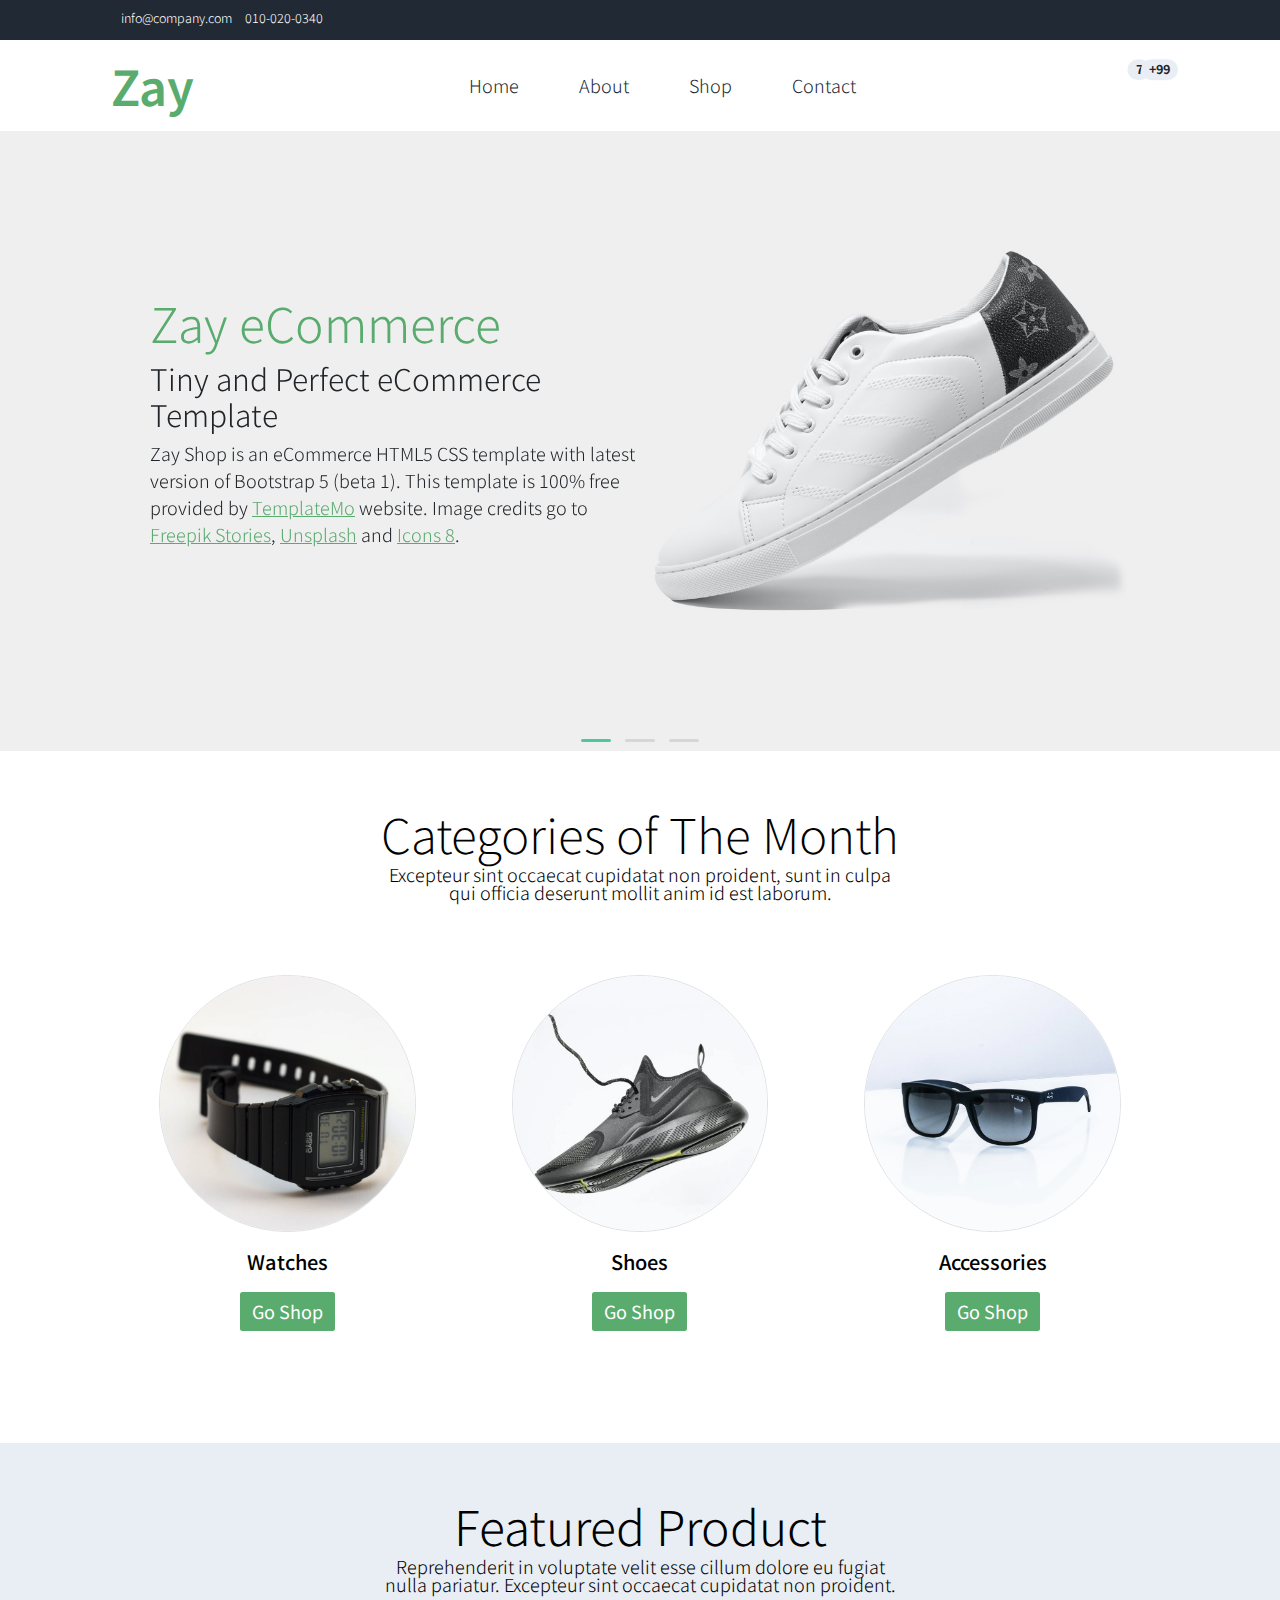
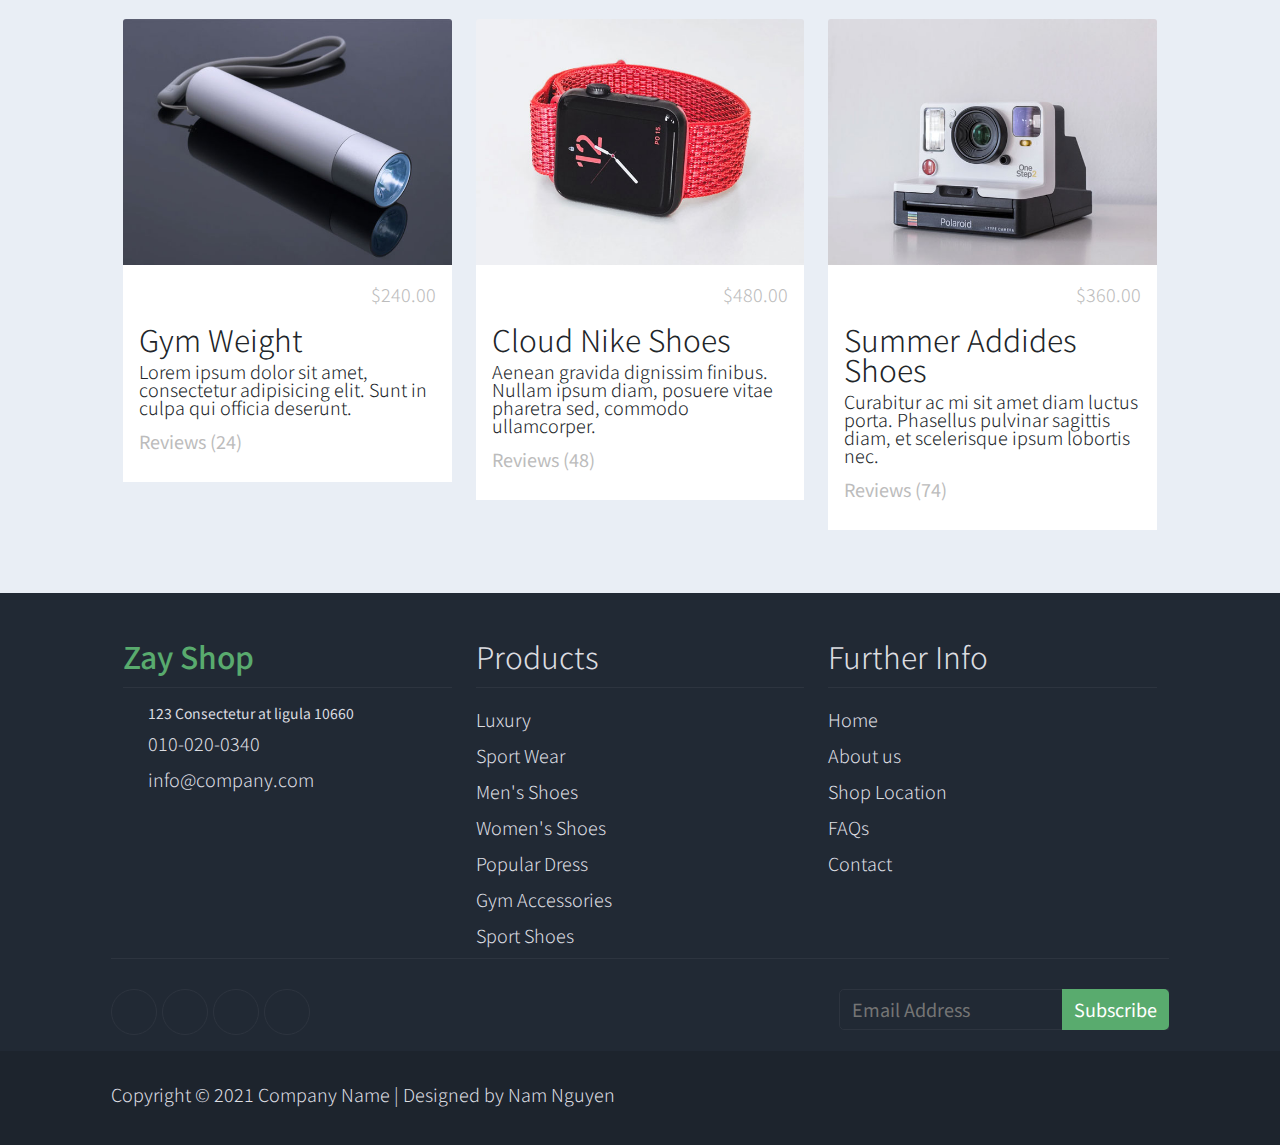
==== index.html @ 17db652f "xong lan dau" ====
<!DOCTYPE html>
<html lang="en">

<head>
    <meta charset="UTF-8">
    <meta http-equiv="X-UA-Compatible" content="IE=edge">
    <meta name="viewport" content="width=device-width, initial-scale=1.0">
    <link rel="preconnect" href="https://fonts.googleapis.com">
    <link rel="preconnect" href="https://fonts.gstatic.com" crossorigin>
    <link href="https://fonts.googleapis.com/css2?family=Noto+Sans+JP:wght@300;400;500;700;900&display=swap"
        rel="stylesheet">
    <link rel="stylesheet" href="https://kit-pro.fontawesome.com/releases/v5.12.0/css/pro.min.css">
    <title>Zay-Shop</title>
    <link rel="stylesheet" href="/assets/css/owl.carousel.min.css">
    <link rel="stylesheet" href="/assets/css/owl.theme.default.min.css">
    <link rel="stylesheet" href="/assets/css/owl.theme.green.min.css">
    <link rel="stylesheet" href="/assets/css/style.scss">
    <link rel="stylesheet" href="/assets/css/style.css">
</head>

<body>
    <div class="header">
        <div class="container text-light">
            <div class="info">
                <div class="left__info">
                    <i class="fas fa-envelope"></i>
                    <a href="#">info@company.com</a>
                    <i class="fas fa-phone"></i>
                    <a href="">010-020-0340</a>
                </div>
                <div class="right__info">
                    <i class="fab fa-facebook-f"></i>
                    <i class="fab fa-instagram"></i>
                    <i class="fab fa-twitter"></i>
                    <i class="fab fa-linkedin"></i>
                </div>
            </div>


        </div>
    </div>
    <div class="side-bar">
        <div class="container">
            <!-- <div class="container__navbar"> -->
            <div class="logo">
                <a href="index.html">Zay</a>
            </div>
            <!-- ==================================== -->
            <div class="overlay"></div>
            <label for="nav__mobile-input" class="mobile-btn">
                <i class="fas fa-bars"></i>
            </label>
            <input type="checkbox" name="" class="nav-input" id="nav__mobile-input">
            <label for="nav__mobile-input" class="overlay"></label>
            <div class="mobile-menu">
                <label for="nav__mobile-input" class="mobile-menu-close">
                    <i class="fas fa-times"></i>
                </label>
                <ul class="mobile-menu-list">
                    <a class="mobile-menu-item" href="index.html">
                        <li>Home</li>
                    </a>
                    <a class="mobile-menu-item" href="about.html">
                        <li>About</li>
                    </a>
                    <a class="mobile-menu-item" href="shop.html">
                        <li>Shop</li>
                    </a>
                    <a class="mobile-menu-item" href="contact.html">
                        <li>Contact</li>
                    </a>
                </ul>
                <div class="nav-mobile">
                    <div class="search-mobile">
                        <input type="text" class="search" placeholder="Search">
                        <a href="" class="btn"><i class="fas fa-search"></i></a>
                    </div>
                    <div class="navbar-mobile">
                        <a href="">
                            <i class="fas fa-cart-arrow-down"></i>
                            <span>7</span>
                        </a>
                        <a href="">
                            <i class="fas fa-user"></i>
                            <span>+99</span>
                        </a>
                    </div>
                </div>
            </div>
            <!-- ====================================== -->
            <div class="menu">
                <ul>
                    <a href="index.html">
                        <li>Home</li>
                    </a>
                    <a href="about.html">
                        <li>About</li>
                    </a>
                    <a href="shop.html">
                        <li>Shop</li>
                    </a>
                    <a href="contact.html">
                        <li>Contact</li>
                    </a>
                </ul>
            </div>
            <div class="navbar">
                <div class="overlay"></div>
                <label for="nav__pc-input" class="search-btn">
                    <i class="fas fa-search"></i>
                </label>
                <input type="checkbox" name="" class="nav-pc-input" id="nav__pc-input">
                <label for="nav__pc-input" class="overlay"></label>
                <div class="search-pc">
                    <label for="nav__pc-input" class="pc-search-close">
                        <i class="fas fa-times"></i>
                    </label>
                    <div>

                        <input type="text" class="search" placeholder="Search">
                        <a href="" class="btn"><i class="fas fa-search"></i></a>
                    </div>

                </div>







                <a href="">
                    <i class="fas fa-cart-arrow-down"></i>
                    <span>7</span>
                </a>
                <a href="">
                    <i class="fas fa-user"></i>
                    <span>+99</span>
                </a>
            </div>
            <!-- </div> -->
        </div>
    </div>
    <div class="slide-show">
        <div id="owl-home"  class="owl-carousel owl-theme">
            <div class="item">
                <div class="box-slide">
                    <img src="./assets/img/banner_img_01.jpg" alt="">
                    <div class="info">
                        <h1><span>Zay eCommerce</span> </h1>
                        <h3>Tiny and Perfect eCommerce Template</h3>
                        <p>Zay Shop is an eCommerce HTML5 CSS template with latest version of Bootstrap 5 (beta 1). This
                            template is 100% free provided by <a href="">TemplateMo</a> website. Image credits go to <a
                                href="">Freepik Stories</a>,
                            <a href="">Unsplash</a> and <a href="">Icons 8</a>.
                        </p>
                    </div>
                </div>
            </div>
            <div class="item">
                <div class="box-slide">
                    <img src="./assets/img/banner_img_02.jpg" alt="">
                    <div class="info">
                        <h1>Proident occaecat</h1>
                        <h3>Aliquip ex ea commodo consequat</h3>
                        <p>You are permitted to use this Zay CSS template for your commercial websites. You are
                            <span>not
                                permitted</span> to re-distribute the template ZIP file in any kind of template
                            collection
                            websites.
                        </p>
                    </div>
                </div>
            </div>
            <div class="item">
                <div class="box-slide">
                    <img src="./assets/img/banner_img_03.jpg" alt="">
                    <div class="info">
                        <h1>Zay eCommerce</h1>
                        <h3>Tiny and Perfect eCommerce Template</h3>
                        <p>Zay Shop is an eCommerce HTML5 CSS template with latest version of Bootstrap 5 (beta 1). This
                            template is 100% free provided by TemplateMo website. Image credits go to Freepik Stories,
                            Unsplash and Icons 8.</p>
                    </div>
                </div>
            </div>
        </div>
    </div>
    <div class="categories">
        <div class="container">
            <div class="categories-intro">
                <section>
                    <h1>Categories of The Month</h1>
                    <p>Excepteur sint occaecat cupidatat non proident, sunt in culpa qui officia deserunt mollit anim id
                        est laborum.</p>
                </section>
            </div>
            <div class="categories-items">
                <div class="c-item">
                    <a href="#">
                        <img src="/assets/img/category_img_01.jpg" alt="">
                    </a>
                    <h5>Watches</h5>
                    <p>
                        <a href="" class="btn btn-success">Go Shop</a>
                    </p>
                </div>
                <div class="c-item">
                    <a href="#">
                        <img src="/assets/img/category_img_02.jpg" alt="">
                    </a>
                    <h5>Shoes</h5>
                    <p>
                        <a href="" class="btn btn-success">Go Shop</a>
                    </p>
                </div>
                <div class="c-item">
                    <a href="#">
                        <img src="/assets/img/category_img_03.jpg" alt="">
                    </a>
                    <h5>Accessories </h5>
                    <p>
                        <a href="" class="btn btn-success">Go Shop</a>
                    </p>
                </div>
            </div>
        </div>
    </div>
    <div class="featured-product">
        <div class="container">
            <div class="feature-intro">
                <section>
                    <h1>Featured Product</h1>
                    <p>Reprehenderit in voluptate velit esse cillum dolore eu fugiat nulla pariatur. Excepteur sint
                        occaecat cupidatat non proident.
                    </p>
                </section>
            </div>
            <div class="feature-items">
                <div class="item">
                    <a href="product-detail.html">
                        <img src="/assets/img/feature_prod_01.jpg" alt="">
                    </a>
                    <div class="cart-body">
                        <ul class="rate-prize">
                            <li>
                                <div class="rate">
                                    <i class="yellow fas fa-star"></i>
                                    <i class="yellow fas fa-star"></i>
                                    <i class="yellow fas fa-star"></i>
                                    <i class="gray fas fa-star"></i>
                                    <i class="gray fas fa-star"></i>
                                </div>
                            </li>
                            <li>
                                <div class="prize">$240.00</div>
                            </li>
                        </ul>
                        <a href="">
                            <h1>Gym Weight</h1>
                        </a>
                        <p class="text">Lorem ipsum dolor sit amet, consectetur adipisicing elit. Sunt in culpa qui
                            officia deserunt.
                        </p>
                        <p class="text-mute">Reviews (24)</p>
                    </div>
                </div>

                <div class="item">
                    <a href="product-detail.html">
                        <img src="/assets/img/feature_prod_02.jpg" alt="">
                    </a>
                    <div class="cart-body">
                        <ul class="rate-prize">
                            <li>
                                <div class="rate">
                                    <i class="yellow fas fa-star"></i>
                                    <i class="yellow fas fa-star"></i>
                                    <i class="yellow fas fa-star"></i>
                                    <i class="gray fas fa-star"></i>
                                    <i class="gray fas fa-star"></i>
                                </div>
                            </li>
                            <li>
                                <div class="prize">$480.00</div>
                            </li>
                        </ul>
                        <a href="">
                            <h1>Cloud Nike Shoes</h1>
                        </a>
                        <p class="text">Aenean gravida dignissim finibus. Nullam ipsum diam, posuere vitae pharetra sed,
                            commodo ullamcorper.
                        </p>
                        <p class="text-mute">Reviews (48)</p>
                    </div>
                </div>

                <div class="item">
                    <a href="product-detail.html">
                        <img src="/assets/img/feature_prod_03.jpg" alt="">
                    </a>
                    <div class="cart-body">
                        <ul class="rate-prize">
                            <li>
                                <div class="rate">
                                    <i class="yellow fas fa-star"></i>
                                    <i class="yellow fas fa-star"></i>
                                    <i class="yellow fas fa-star"></i>
                                    <i class="gray fas fa-star"></i>
                                    <i class="gray fas fa-star"></i>
                                </div>
                            </li>
                            <li>
                                <div class="prize">$360.00</div>
                            </li>
                        </ul>
                        <a href="">
                            <h1>Summer Addides Shoes</h1>
                        </a>
                        <p class="text">Curabitur ac mi sit amet diam luctus porta. Phasellus pulvinar sagittis diam, et
                            scelerisque ipsum lobortis nec.
                        </p>
                        <p class="text-mute">Reviews (74)</p>
                    </div>
                </div>

            </div>
        </div>
    </div>
    <div class="footer">
        <div class="container">
            <div class="footer-info">
                <div class="info-item logo">
                    <h2>Zay Shop</h2>
                    <ul>
                        <li>
                            <i class="fas fa-map-marker-alt"></i>
                            <p>123 Consectetur at ligula 10660</p>
                        </li>
                        <li>
                            <i class="fas fa-phone"></i>
                            <a href="">010-020-0340</a>
                        </li>
                        <li>
                            <i class="fas fa-envelope"></i>
                            <a href="">info@company.com</a>
                        </li>
                    </ul>
                </div>
                <div class="info-item">
                    <h2>Products</h2>
                    <ul>
                        <a href="">
                            <li>Luxury</li>
                        </a>
                        <a href="">
                            <li>Sport Wear</li>
                        </a>
                        <a href="">
                            <li>Men's Shoes</li>
                        </a>
                        <a href="">
                            <li>Women's Shoes</li>
                        </a>
                        <a href="">
                            <li>Popular Dress</li>
                        </a>
                        <a href="">
                            <li>Gym Accessories</li>
                        </a>
                        <a href="">
                            <li>Sport Shoes</li>
                        </a>
                    </ul>
                </div>
                <div class="info-item">
                    <h2>Further Info</h2>
                    <ul>
                        <a href="">
                            <li>Home</li>
                        </a>
                        <a href="">
                            <li>About us</li>
                        </a>
                        <a href="">
                            <li>Shop Location</li>
                        </a>
                        <a href="">
                            <li>FAQs</li>
                        </a>
                        <a href="">
                            <li>Contact</li>
                        </a>
                    </ul>
                </div>
            </div>
            <div class="social-network">
                <div class="line">
                    <div class="border-top"></div>
                </div>
                <div class="row">
                    <div class="network">
                        <ul>
                            <li><a href=""><i class="fab fa-facebook-f"></i></a></li>
                            <li><a href=""><i class="fab fa-instagram"></i></a></li>
                            <li><a href=""><i class="fab fa-twitter"></i></a></li>
                            <li><a href=""><i class="fab fa-linkedin"></i></a></li>
                        </ul>
                    </div>
                    <div class="email">
                        <input type="email" class="form-control" placeholder="Email Address">
                        <div class="btn btn-success">Subscribe</div>
                    </div>
                </div>

            </div>


        </div>
        <div class="copy-right">
            <div class="container">
                <div>
                    <h2>Copyright © 2021 Company Name | Designed by <a href="">Nam Nguyen</a></h2>
                </div>
            </div>
        </div>
    </div>

    <script src="https://code.jquery.com/jquery-3.5.1.min.js"></script>
    <script src="/assets/js/owl.carousel.min.js"></script>
    <script src="/assets/js/main.js"></script>
</body>

</html>
---- assets/css/style.css ----
* {
  margin: 0;
  padding: 0;
  -webkit-box-sizing: border-box;
          box-sizing: border-box;
}

* {
  margin: 0;
  padding: 0;
  -webkit-box-sizing: border-box;
  box-sizing: border-box;
}

html {
  font-size: 62.5%;
}

a {
  text-decoration: none;
  color: inherit;
}

a:hover {
  text-decoration: none;
  color: #59ab6e;
}

h1,
h2,
h3,
h4,
h5,
h6,
p {
  font-size: 1.4rem;
  font-weight: 400;
  margin: 0;
  padding: 0;
  line-height: 100%;
}

input,
button,
textarea {
  font-family: inherit;
}

ul,
ol {
  margin: 0;
  padding: 0;
  list-style: none;
}

img {
  max-width: 100%;
  display: block;
}

body {
  font-family: "Noto Sans JP", sans-serif;
  font-weight: 400;
  font-size: 1.4rem;
  line-height: inherit;
}

.container {
  max-width: 132rem;
  padding: 0 1.2rem;
  margin: 0 9.9rem;
}

.btn {
  display: inline-block;
  margin-bottom: 1.6rem;
  line-height: 1.6;
  text-align: center;
  padding: 0.6rem 1.2rem;
  border-radius: 0.5rem;
  font-size: 1.8rem;
  cursor: pointer;
  right: 0;
  top: 0;
}

.btn-success {
  background-color: #59ab6e !important;
  border-color: #59ab6e !important;
  color: white;
}

.btn-secondary {
  color: #fff;
  background-color: #5c636a;
  border-color: #565e64;
}

.header {
  background-color: #212934;
  min-height: 40px;
  padding-top: 1rem;
  padding-bottom: 1rem;
}

.header .container {
  max-width: 1320px;
  padding: 0 1.2rem;
  margin: 0 9.9rem;
}

.header .container .info {
  display: -webkit-box;
  display: -ms-flexbox;
  display: flex;
  -webkit-box-pack: justify;
      -ms-flex-pack: justify;
          justify-content: space-between;
  line-height: 1.5rem;
  font-size: 0.9em;
  font-weight: 300;
}

.header .container .info .left__info .fas {
  margin: 0 0.5rem;
}

.header .container .info .right__info .fab {
  margin: 0 0.5rem;
}

.header .text-light {
  color: white;
}

.side-bar {
  position: -webkit-sticky;
  position: sticky;
  top: 0;
  z-index: 10;
  min-height: 9.1rem;
  background-color: white;
}

.side-bar .container {
  display: -webkit-box;
  display: -ms-flexbox;
  display: flex;
  -webkit-box-align: center;
      -ms-flex-align: center;
          align-items: center;
  -webkit-box-pack: justify;
      -ms-flex-pack: justify;
          justify-content: space-between;
}

.side-bar .container .logo {
  font-weight: 600;
  padding-top: 0.3125rem;
  padding-bottom: 0.3125rem;
  margin-right: 1rem;
}

.side-bar .container .logo a {
  color: #59ab6e;
  font-size: 4.8rem;
  white-space: nowrap;
}

.side-bar .container .menu {
  width: 100%;
  margin-top: 1rem;
  margin-bottom: 1rem;
}

.side-bar .container .menu ul {
  padding: 0 25rem;
  text-align: center;
  display: -webkit-box;
  display: -ms-flexbox;
  display: flex;
  -webkit-box-pack: justify;
      -ms-flex-pack: justify;
          justify-content: space-between;
}

.side-bar .container .menu ul li {
  color: #212934;
  list-style: none;
  display: inline-block;
  text-transform: capitalize;
  margin: 0 1rem;
  font-size: 1.8rem;
  font-weight: 300;
  position: relative;
  line-height: 7rem;
  padding-right: 0.5rem;
  padding-left: 0.5rem;
}

.side-bar .container .navbar {
  display: -webkit-box;
  display: -ms-flexbox;
  display: flex;
  -webkit-box-align: center;
      -ms-flex-align: center;
          align-items: center;
  -webkit-box-pack: justify;
      -ms-flex-pack: justify;
          justify-content: space-between;
  padding-top: 0.5rem;
  padding-bottom: 0.5rem;
}

.side-bar .container .navbar .search-pc {
  position: fixed;
  left: 10rem;
  right: 10rem;
  top: 0;
  bottom: 10px;
  height: 13rem;
  -webkit-box-align: center;
      -ms-flex-align: center;
          align-items: center;
  width: 132rem;
  background-color: #fff;
  -webkit-transform: translateY(-100%);
          transform: translateY(-100%);
  opacity: 0;
  -webkit-transition: all linear 0.2s;
  transition: all linear 0.2s;
  z-index: 100;
}

.side-bar .container .navbar .search-pc .pc-search-close {
  width: 28px;
  height: 28px;
  color: #666;
  position: absolute;
  top: 1rem;
  right: 1rem;
}

.side-bar .container .navbar .search-pc div {
  position: relative;
  width: 70rem;
  padding-top: 5rem;
  height: 2rem;
  margin: auto;
  margin-top: 4rem;
}

.side-bar .container .navbar .search-pc div .search {
  position: absolute;
  display: block;
  right: 0;
  bottom: 0;
  height: 100%;
  width: 100%;
  padding-left: 10px;
  line-height: 2;
  border: 0.1rem solid #dee2e6;
  border-radius: 0.25rem;
  outline: #59ab6e;
}

.side-bar .container .navbar .search-pc div .search:focus {
  border: 1px solid #59ab6e;
}

.side-bar .container .navbar .search-pc div .btn {
  display: inline-block;
  position: absolute;
  right: 0;
  bottom: 0;
  margin-bottom: 0;
  padding: 0;
  color: #212529;
  text-align: center;
  background-color: #e9ecef;
  line-height: 2.5;
  width: 4rem;
  border-top-right-radius: 0.25rem;
  border-bottom-right-radius: 0.25rem;
  border-top-left-radius: 0;
  border-bottom-left-radius: 0;
}

.side-bar .container .navbar .nav-pc-input {
  display: none;
}

.side-bar .container .navbar .nav-pc-input:checked ~ .overlay {
  display: block;
}

.side-bar .container .navbar .nav-pc-input:checked ~ .search-pc {
  -webkit-transform: translateY(0);
          transform: translateY(0);
  opacity: 1;
}

.side-bar .container .navbar a {
  position: relative;
}

.side-bar .container .navbar a .fas {
  margin: 0 1.2rem;
  font-size: 1.8rem;
}

.side-bar .container .navbar a span {
  position: absolute;
  top: 0;
  display: inline-block;
  padding: 0.35em 0.65em;
  font-size: 0.9em;
  font-weight: 700;
  line-height: 1;
  color: #212529;
  background-color: #e9eef5;
  text-align: center;
  white-space: nowrap;
  vertical-align: baseline;
  border-radius: 50rem;
  -webkit-transform: translate(-75%, -60%);
          transform: translate(-75%, -60%);
}

.slide-show {
  background-color: #efefef;
}

.slide-show .item .box-slide {
  position: relative;
  margin: 0 10rem;
  padding: 5rem;
  display: -webkit-box;
  display: -ms-flexbox;
  display: flex;
  -webkit-box-orient: horizontal;
  -webkit-box-direction: reverse;
      -ms-flex-direction: row-reverse;
          flex-direction: row-reverse;
  -ms-flex-preferred-size: 1;
      flex-basis: 1;
}

.slide-show .item .box-slide img {
  width: 50%;
}

.slide-show .item .box-slide .info {
  width: 50%;
  margin-bottom: 0;
  text-align: left;
  -ms-flex-item-align: center;
      -ms-grid-row-align: center;
      align-self: center;
  color: #212529;
}

.slide-show .item .box-slide .info h1 {
  font-size: 4.8rem;
  font-weight: 300;
  line-height: 1.2;
  margin-bottom: 0.8rem;
}

.slide-show .item .box-slide .info h1 span {
  color: #59ab6e;
}

.slide-show .item .box-slide .info h3 {
  font-size: 3rem;
  font-weight: 300;
  line-height: 1.2;
  margin-bottom: 0.8rem;
}

.slide-show .item .box-slide .info p {
  font-size: 1.8rem;
  margin-bottom: 1rem;
  line-height: 1.5;
  font-weight: 300;
}

.slide-show .item .box-slide .info p a {
  text-decoration: underline;
  color: #59ab6e;
}

.slide-show .item .box-slide .info p span {
  font-weight: 500;
}

.categories .container {
  padding: 4.8rem 1.2rem;
}

.categories .container .categories-intro {
  text-align: center;
  padding: 1rem 0;
}

.categories .container .categories-intro section {
  margin: auto;
  width: 50%;
}

.categories .container .categories-intro section h1 {
  font-size: 4.8rem;
  margin-bottom: 0.8rem;
  font-weight: 200;
}

.categories .container .categories-intro section p {
  font-size: 1.8rem;
  font-weight: 300;
}

.categories .container .categories-items {
  display: -webkit-box;
  display: -ms-flexbox;
  display: flex;
}

.categories .container .categories-items .c-item {
  width: 33.3333%;
  padding: 4.8rem;
  margin-top: 1.6rem;
}

.categories .container .categories-items .c-item a {
  border-radius: 50%;
}

.categories .container .categories-items .c-item a img {
  border-radius: 50%;
  border: 1px solid #dee2e6;
}

.categories .container .categories-items .c-item h5 {
  text-align: center;
  font-size: 2rem;
  margin: 2rem 0;
  font-weight: 500;
}

.categories .container .categories-items .c-item p {
  text-align: center;
}

.categories .container .categories-items .c-item p .btn {
  display: inline-block;
  margin-bottom: 1.6rem;
  line-height: 1.5;
  text-align: center;
  padding: 0.6rem 1.2rem;
  border-radius: 0.25rem;
  font-size: 1.8rem;
}

.categories .container .categories-items .c-item p .btn-success {
  background-color: #59ab6e !important;
  border-color: #59ab6e !important;
  color: white;
}

.featured-product {
  background: #e9eef5;
}

.featured-product .container {
  padding-top: 4.8rem;
  padding-bottom: 4.8rem;
}

.featured-product .container .feature-intro {
  text-align: center;
  padding-top: 1rem;
  padding-bottom: 1rem;
}

.featured-product .container .feature-intro section {
  width: 50%;
  margin: auto;
}

.featured-product .container .feature-intro section h1 {
  font-size: 4.8rem;
  font-weight: 300;
  margin-bottom: 0.8rem;
}

.featured-product .container .feature-intro section p {
  font-size: 1.8rem;
  font-weight: 300;
  margin-bottom: 1.6rem;
}

.featured-product .container .feature-items {
  display: -webkit-box;
  display: -ms-flexbox;
  display: flex;
}

.featured-product .container .feature-items .item {
  position: relative;
  width: 33.333%;
  margin-bottom: 1.5rem;
  margin-left: 1.2rem;
  margin-right: 1.2rem;
}

.featured-product .container .feature-items .item:hover {
  -webkit-box-shadow: 0px 0px 10px 2px #e1e1e1;
          box-shadow: 0px 0px 10px 2px #e1e1e1;
}

.featured-product .container .feature-items .item img {
  width: 100%;
  border-top-left-radius: 0.3rem;
  border-top-right-radius: 0.3rem;
}

.featured-product .container .feature-items .item .cart-body {
  padding: 1.6rem 1.6rem;
  background: white;
  line-height: 1.5;
}

.featured-product .container .feature-items .item .cart-body ul {
  display: -webkit-box;
  display: -ms-flexbox;
  display: flex;
  -webkit-box-pack: justify;
      -ms-flex-pack: justify;
          justify-content: space-between;
  list-style: none;
  margin-bottom: 1.6rem;
  font-size: 1.8rem;
}

.featured-product .container .feature-items .item .cart-body ul .rate {
  font-weight: 800;
}

.featured-product .container .feature-items .item .cart-body ul .rate .yellow {
  color: #ede861;
}

.featured-product .container .feature-items .item .cart-body ul .rate .gray {
  color: #bcbcbc;
}

.featured-product .container .feature-items .item .cart-body ul .prize {
  color: #bcbcbc;
  font-weight: 300;
}

.featured-product .container .feature-items .item .cart-body h1 {
  color: #212529;
  font-size: 3rem;
  margin-bottom: 0.8rem;
  font-weight: 300;
}

.featured-product .container .feature-items .item .cart-body .text {
  color: #212529;
  font-size: 1.8rem;
  font-weight: 300;
  margin-bottom: 1.6rem;
}

.featured-product .container .feature-items .item .cart-body .text-mute {
  color: #bcbcbc;
  font-size: 1.8rem;
  margin-bottom: 1.6rem;
}

.footer {
  background-color: #212934 !important;
  color: #dcdde1;
}

.footer .container .footer-info {
  display: -webkit-box;
  display: -ms-flexbox;
  display: flex;
}

.footer .container .footer-info .info-item {
  width: 33.3333%;
  font-size: 1.8rem;
  padding: 4.8rem 1.2rem 0;
}

.footer .container .footer-info .info-item h2 {
  color: #dcdde1;
  font-size: 3rem;
  font-weight: 300;
  padding-bottom: 1.6rem;
  margin-bottom: 0.8rem;
  border-bottom: 0.1rem solid #2d343f;
}

.footer .container .footer-info .info-item ul li {
  display: -webkit-box;
  display: -ms-flexbox;
  display: flex;
  padding-top: 1rem;
  font-size: 1.8rem;
  font-weight: 300;
}

.footer .container .footer-info .info-item ul li .fas {
  height: 1.25rem;
  width: 2.5rem;
  -ms-flex-item-align: center;
      -ms-grid-row-align: center;
      align-self: center;
  text-align: center;
  line-height: 1;
  display: inline-block;
}

.footer .container .footer-info .logo h2 {
  color: #59ab6e;
  font-size: 3rem;
  font-weight: 500;
  padding-bottom: 1.6rem;
  margin-bottom: 0.8rem;
}

.footer .container .social-network {
  display: block;
}

.footer .container .social-network .line {
  -webkit-box-flex: 0;
      -ms-flex: 0 0 auto;
          flex: 0 0 auto;
  margin-bottom: 3rem;
  width: 100%;
}

.footer .container .social-network .line .border-top {
  margin-top: 1rem;
  margin-bottom: 1rem;
  width: 100%;
  border-top: 1px solid #dee2e6;
  border-color: #2d343f !important;
}

.footer .container .social-network .row {
  display: -webkit-box;
  display: -ms-flexbox;
  display: flex;
}

.footer .container .social-network .row .network {
  width: auto;
  max-width: 100%;
  margin-right: auto;
}

.footer .container .social-network .row .network ul {
  margin: 0 0 1.6rem;
  display: -webkit-box;
  display: -ms-flexbox;
  display: flex;
  font-size: 1.8rem;
}

.footer .container .social-network .row .network ul li {
  display: inline-block;
  font-size: 2.3rem;
  margin-right: 0.5rem;
  border-radius: 50%;
  text-align: center;
  border: 1px solid #dee2e6 !important;
  width: 4.6rem;
  height: 4.6rem;
  line-height: 4.6rem;
  border-color: #2d343f !important;
}

.footer .container .social-network .row .network ul li a {
  color: #cfd6e1;
}

.footer .container .social-network .row .email {
  width: auto;
  position: relative;
}

.footer .container .social-network .row .email .form-control {
  width: 33rem;
  font-size: 1.8rem;
  display: block;
  padding: 0.6rem 1.2rem;
  line-height: 1.5;
  background-clip: padding-box;
  border-color: #2d343f !important;
  background-color: #212934 !important;
  border: 1px solid #e8e8e8;
  border-radius: 0.5rem;
  border-top-right-radius: 0;
  border-bottom-right-radius: 0;
}

.footer .container .social-network .row .email .btn {
  position: absolute;
  display: inline-block;
  margin-bottom: 1.6rem;
  line-height: 1.6;
  text-align: center;
  padding: 0.6rem 1.2rem;
  border-radius: 0.5rem;
  font-size: 1.8rem;
  border-top-left-radius: 0;
  border-bottom-left-radius: 0;
  right: 0;
  top: 0;
}

.footer .container .social-network .row .email .btn-success {
  background-color: #59ab6e !important;
  border-color: #59ab6e !important;
  color: white;
}

.footer .copy-right {
  background-color: #1d242d !important;
  padding: 1.6rem 0;
}

.footer .copy-right .container {
  padding-top: 1rem;
  padding-bottom: 1rem;
}

.footer .copy-right .container div {
  padding-top: 0.8rem;
}

.footer .copy-right .container div h2 {
  margin-bottom: 1.6rem;
  font-size: 1.8rem;
  font-weight: 300;
  text-align: left;
}

.about {
  background-color: #59ab6e !important;
  padding: 4.8rem 0;
}

.about .container .about-item {
  padding-top: 3rem;
  padding-bottom: 3rem;
  display: -webkit-box;
  display: -ms-flexbox;
  display: flex;
}

.about .container .about-item .about-info {
  width: 66.666667%;
  -ms-flex-item-align: center;
      -ms-grid-row-align: center;
      align-self: center;
  padding: 0 1.2rem;
  color: white;
}

.about .container .about-item .about-info h1 {
  font-size: 4rem;
  margin-bottom: 0.8rem;
  font-weight: 600;
  line-height: 1.2;
}

.about .container .about-item .about-info p {
  font-size: 1.8rem;
  font-weight: 300;
  margin-bottom: 1rem;
  line-height: 1.5;
}

.about .container .about-item .about-img {
  width: 33.333333%;
}

.about .container .about-item .about-img img {
  max-width: 100%;
}

.services .container {
  padding: 4.8rem 1.2rem;
}

.services .container .services-intro {
  text-align: center;
  padding-bottom: 1.6rem;
  padding-top: 4.8rem;
}

.services .container .services-intro div {
  margin: 0 33rem;
  padding: 0 1.2rem;
  color: #212529;
}

.services .container .services-intro div h1 {
  font-size: 4.8rem;
  margin-bottom: 0.8rem;
  font-weight: 300;
}

.services .container .services-intro div p {
  font-size: 1.8rem;
  margin-bottom: 1.6rem;
  line-height: 1.5;
}

.services .container .services-items {
  display: -webkit-box;
  display: -ms-flexbox;
  display: flex;
  -ms-flex-wrap: wrap;
      flex-wrap: wrap;
  -webkit-box-pack: justify;
      -ms-flex-pack: justify;
          justify-content: space-between;
  -ms-flex-preferred-size: 1;
      flex-basis: 1;
}

.services .container .services-items .item {
  width: 25%;
  padding: 0 1.2rem 4.8rem;
}

.services .container .services-items .item section {
  padding-top: 4.8rem;
  padding-bottom: 4.8rem;
  height: 100%;
  -webkit-transition: all 0.3s;
  transition: all 0.3s;
  -webkit-box-shadow: 0 0.5rem 1rem rgba(0, 0, 0, 0.15) !important;
          box-shadow: 0 0.5rem 1rem rgba(0, 0, 0, 0.15) !important;
}

.services .container .services-items .item section .icon {
  color: #59ab6e;
  font-size: 6.5rem !important;
  text-align: center;
  margin-bottom: 0.5rem;
  line-height: 1.2;
}

.services .container .services-items .item section h2 {
  text-align: center;
  margin-top: 1.5rem;
  font-size: 2rem;
  margin-bottom: 0.5rem;
  font-weight: 500;
  line-height: 1.2;
}

.services .container .services-items .item section:hover {
  background-color: #59ab6e;
  color: white;
}

.services .container .services-items .item section:hover .icon {
  color: white;
}

.our-brand {
  background-color: #e9eef5;
  padding: 4.8rem 0;
}

.our-brand .container {
  margin-top: 1.5rem;
  margin-bottom: 1.5rem;
}

.our-brand .container .brand-intro {
  text-align: center;
  padding-bottom: 1.6rem;
  padding-top: 4.8rem;
}

.our-brand .container .brand-intro div {
  margin: 0 33rem;
  padding: 0 1.2rem;
  color: #212529;
}

.our-brand .container .brand-intro div h1 {
  font-size: 4.8rem;
  margin-bottom: 0.8rem;
  font-weight: 300;
}

.our-brand .container .brand-intro div p {
  font-size: 1.8rem;
  margin-bottom: 1.6rem;
  line-height: 1.5;
}

.our-brand .container .brand-slide {
  margin: auto;
  width: 75%;
}

.our-brand .container .brand-slide .owl-carousel .item {
  padding: 4.8rem;
}

.our-brand .container .brand-slide .owl-carousel .item a img {
  -webkit-filter: grayscale(100%);
          filter: grayscale(100%);
  opacity: 0.5;
  -webkit-transition: 0.5s;
  transition: 0.5s;
}

.our-brand .container .brand-slide .owl-carousel .item a img:hover {
  -webkit-filter: grayscale(0%);
          filter: grayscale(0%);
  opacity: 1;
}

.shop {
  -webkit-box-shadow: inset 0px 11px 38px -10px #ccc;
          box-shadow: inset 0px 11px 38px -10px #ccc;
}

.shop .container {
  padding: 4.8rem 1.2rem;
}

.shop .container .main {
  display: -webkit-box;
  display: -ms-flexbox;
  display: flex;
}

.shop .container .main .navigation {
  width: 25%;
  padding: 0 1.2rem;
  max-width: 100%;
}

.shop .container .main .navigation h1 {
  font-size: 3rem;
  padding-bottom: 2.4rem;
  margin-bottom: 0.8rem;
  font-weight: 300;
}

.shop .container .main .navigation .accordion {
  font-size: 2.2rem;
  margin-bottom: 0.8rem;
}

.shop .container .main .navigation .accordion .idk {
  font-weight: normal;
  padding-bottom: 1.6rem;
}

.shop .container .main .navigation .accordion .idk .dropDown {
  display: -webkit-box;
  display: -ms-flexbox;
  display: flex;
  -webkit-box-pack: justify;
      -ms-flex-pack: justify;
          justify-content: space-between;
  position: relative;
}

.shop .container .main .navigation .accordion .idk .dropDown .fas {
  line-height: 1.5;
  -webkit-transition: all 0.4s;
  transition: all 0.4s;
}

.shop .container .main .navigation .accordion .idk .dropDown-menu {
  font-size: 1.8rem;
  display: none;
}

.shop .container .main .navigation .accordion .idk.open i.fas {
  -webkit-transform: rotate(180deg);
  transform: rotate(180deg);
}

.shop .container .main .main-product {
  width: 75%;
}

.shop .container .main .main-product .top-menu {
  display: -webkit-box;
  display: -ms-flexbox;
  display: flex;
}

.shop .container .main .main-product .top-menu .left {
  width: 50%;
  padding: 0 1.2rem;
}

.shop .container .main .main-product .top-menu .left ul {
  display: -webkit-box;
  display: -ms-flexbox;
  display: flex;
  font-weight: 300;
  padding: 0.4rem 0 1.6rem;
  margin-bottom: 1.6rem;
}

.shop .container .main .main-product .top-menu .left ul li {
  margin-right: 1rem;
  font-size: 2.2rem;
}

.shop .container .main .main-product .top-menu .right {
  width: 50%;
  padding: 0 1.2rem 2.4rem;
}

.shop .container .main .main-product .top-menu .right select {
  padding: 0.6rem 1.2rem;
  width: 100%;
  display: block;
  font-size: 1.6rem;
  border: 1px solid #e8e8e8;
  font-weight: 400;
  color: #212529;
  line-height: 1.5;
  background-color: #fff;
  background-clip: padding-box;
  border-radius: 0.25rem;
  -webkit-appearance: none;
  -moz-appearance: none;
       appearance: none;
  -webkit-transition: all 0.25s;
  transition: all 0.25s;
}

.shop .container .main .main-product .top-menu .right select:focus {
  color: #212529;
  background-color: #fff;
  border-color: #59ab6e;
  outline: 0;
  -webkit-box-shadow: 0 0 0 0.25rem rgba(22, 131, 76, 0.25);
          box-shadow: 0 0 0 0.25rem rgba(22, 131, 76, 0.25);
}

.shop .container .main .main-product .list-products {
  display: -webkit-box;
  display: -ms-flexbox;
  display: flex;
  -ms-flex-wrap: wrap;
      flex-wrap: wrap;
}

.shop .container .main .main-product .list-products .product-item {
  -webkit-box-flex: 0;
      -ms-flex: 0 0 33.333333%;
          flex: 0 0 33.333333%;
  padding: 0 1.2rem;
  margin-bottom: 2.5rem;
  position: relative;
  display: -webkit-box;
  display: -ms-flexbox;
  display: flex;
  -webkit-box-orient: vertical;
  -webkit-box-direction: normal;
      -ms-flex-direction: column;
          flex-direction: column;
}

.shop .container .main .main-product .list-products .product-item .items {
  border: 1px solid rgba(0, 0, 0, 0.125);
  position: relative;
  display: -webkit-box;
  display: -ms-flexbox;
  display: flex;
  -webkit-box-orient: vertical;
  -webkit-box-direction: normal;
      -ms-flex-direction: column;
          flex-direction: column;
  -webkit-transition: all 0.3s;
  transition: all 0.3s;
  -webkit-box-shadow: 0px 5px 10px 0px rgba(0, 0, 0, 0.1);
          box-shadow: 0px 5px 10px 0px rgba(0, 0, 0, 0.1);
}

.shop .container .main .main-product .list-products .product-item .items .card-img {
  position: relative;
}

.shop .container .main .main-product .list-products .product-item .items .card-img img {
  width: 100%;
  opacity: 1;
  -webkit-transition: all 0.3s;
  transition: all 0.3s;
}

.shop .container .main .main-product .list-products .product-item .items .card-img .card-img-overlay {
  position: absolute;
  display: -webkit-box;
  display: -ms-flexbox;
  display: flex;
  top: 0;
  bottom: 0;
  left: 0;
  right: 0;
  -webkit-box-align: center;
      -ms-flex-align: center;
          align-items: center;
  -webkit-box-pack: center;
      -ms-flex-pack: center;
          justify-content: center;
  padding: 1rem;
  -webkit-transition: all 0.3s;
  transition: all 0.3s;
  background: #00000033;
  opacity: 0;
  visibility: hidden;
}

.shop .container .main .main-product .list-products .product-item .items .card-img .card-img-overlay ul {
  font-size: 1.8rem;
  margin-bottom: 1rem;
}

.shop .container .main .main-product .list-products .product-item .items .card-img .card-img-overlay ul li {
  margin-top: 0.8rem;
}

.shop .container .main .main-product .list-products .product-item .items .card-img .card-img-overlay ul li a {
  display: inline-block;
  background-color: #59ab6e;
  padding: 0.6rem 1.2rem;
  color: white;
  text-align: center;
  cursor: pointer;
  border-radius: 0.25rem;
  border: 1px solid transparent;
}

.shop .container .main .main-product .list-products .product-item .items .card-img:hover .card-img {
  opacity: 0.5;
}

.shop .container .main .main-product .list-products .product-item .items .card-img:hover .card-img-overlay {
  opacity: 1;
  visibility: visible;
}

.shop .container .main .main-product .list-products .product-item .items .cart-body {
  padding: 1.6rem;
}

.shop .container .main .main-product .list-products .product-item .items .cart-body a h3 {
  margin-bottom: 0.8rem;
  font-size: 1.8rem;
  font-weight: 300;
}

.shop .container .main .main-product .list-products .product-item .items .cart-body h3 {
  font-size: 1.8rem;
  font-weight: 300;
  line-height: 1.5;
}

.shop .container .main .main-product .list-products .product-item .items .cart-body ul {
  margin-bottom: 0.4rem;
  display: -webkit-box;
  display: -ms-flexbox;
  display: flex;
  -webkit-box-pack: center;
      -ms-flex-pack: center;
          justify-content: center;
}

.shop .container .main .main-product .list-products .product-item .items .cart-body ul li {
  display: list-item;
  font-size: 1.8rem;
  font-weight: 300;
}

.shop .container .main .main-product .list-products .product-item .items .cart-body ul li .yellow {
  color: #ede861;
}

.shop .container .main .main-product .list-products .product-item .items .cart-body ul li .gray {
  color: #bcbcbc;
}

.shop .container .main .main-product .list-products .product-item .items .cart-body p {
  text-align: center;
  font-size: 1.8rem;
  font-weight: 300;
  line-height: 1.5;
}

.shop .container .main .pagination-bottom {
  margin-top: 1rem;
  margin-bottom: 1rem;
}

.shop .container .main .pagination-bottom .pagination {
  display: -webkit-box;
  display: -ms-flexbox;
  display: flex;
  -webkit-box-pack: end;
      -ms-flex-pack: end;
          justify-content: flex-end;
  padding: 0 1.2rem;
}

.shop .container .main .pagination-bottom .pagination .page-item .page-link {
  padding: 1.2rem 2.4rem;
  border: 1px solid #dee2e6;
  position: relative;
  font-size: 1.8rem;
  background-color: white;
  color: #212529;
  font-weight: 300;
}

.shop .container .main .pagination-bottom .pagination .page-item .page-link:hover {
  background-color: #59ab6e;
  color: white;
}

.shop .container .main .pagination-bottom .pagination .page-item .active {
  background-color: #59ab6e;
  color: white;
}

.product-detail {
  -webkit-box-shadow: inset 0px 11px 38px -10px #cccccc;
          box-shadow: inset 0px 11px 38px -10px #cccccc;
  background-color: #e9eef5;
  padding-bottom: 48px;
}

.product-detail .container .main-product-detail {
  display: -webkit-box;
  display: -ms-flexbox;
  display: flex;
}

.product-detail .container .main-product-detail .product-img {
  width: 41.6666667%;
  margin: 4.8rem 0 0;
  padding-right: 1.2rem;
}

.product-detail .container .main-product-detail .product-img .card {
  border: 1px solid #00000020;
  margin-bottom: 1.6rem;
}

.product-detail .container .main-product-detail .product-card {
  width: 58.3333333%;
  margin: 4.8rem 0 0;
  padding-left: 1.2rem;
}

.product-detail .container .main-product-detail .product-card .card-body {
  background-color: white;
  padding: 1.6rem;
  border: 1px solid #00000020;
  border-radius: 0.25rem;
}

.product-detail .container .main-product-detail .product-card .card-body h1 {
  font-size: 3rem;
  line-height: 1.5;
  margin-bottom: 0.8rem;
  font-weight: 300;
}

.product-detail .container .main-product-detail .product-card .card-body p {
  margin-bottom: 0.8rem;
  padding: 0.8rem 0;
  font-size: 2.2rem;
  line-height: 1.2;
}

.product-detail .container .main-product-detail .product-card .card-body .rate {
  margin-bottom: 1.6rem;
  font-size: 1.8rem;
}

.product-detail .container .main-product-detail .product-card .card-body .rate .yellow {
  color: #ede861;
}

.product-detail .container .main-product-detail .product-card .card-body .rate .gray {
  color: #6c757d;
}

.product-detail .container .main-product-detail .product-card .card-body .list-inline {
  margin: 0 0 1.6rem;
  padding: 0;
}

.product-detail .container .main-product-detail .product-card .card-body .list-inline .list-inline-item {
  display: inline-block;
}

.product-detail .container .main-product-detail .product-card .card-body .list-inline .list-inline-item h6 {
  font-weight: 500;
}

.product-detail .container .main-product-detail .product-card .card-body .list-inline .list-inline-item .text-mute {
  color: #bcbcbc;
  font-size: 1.8rem;
  font-weight: 300;
  margin-bottom: 1.8rem;
}

.product-detail .container .main-product-detail .product-card .card-body .list-inline .list-inline-item .text-mute strong {
  font-weight: bolder;
}

.product-detail .container .main-product-detail .product-card .card-body .list-inline .list-inline-item:first-child {
  margin-right: 0.8rem;
}

.product-detail .container .main-product-detail .product-card .card-body h6 {
  font-size: 1.6rem;
  margin: 0 0 0.8rem;
  font-weight: 500;
}

.product-detail .container .main-product-detail .product-card .card-body p {
  font-size: 1.8rem;
  font-weight: 300;
  margin: 0 0 1.8rem;
  padding: 0;
}

.product-detail .container .main-product-detail .product-card .card-body .list-unstyled {
  margin-bottom: 1.6rem;
  padding-bottom: 1.6rem;
}

.product-detail .container .main-product-detail .product-card .card-body .list-unstyled li {
  font-weight: 300;
  font-size: 1.8rem;
  line-height: 1.5;
}

.product-detail .container .main-product-detail .product-card form .size-quantity {
  display: -webkit-box;
  display: -ms-flexbox;
  display: flex;
}

.product-detail .container .main-product-detail .product-card form .size-quantity .size {
  width: auto;
  padding-right: 1.2rem;
  padding-bottom: 1.6rem;
  margin-bottom: 1.6rem;
}

.product-detail .container .main-product-detail .product-card form .size-quantity .size .list-size .list-size-item {
  font-size: 1.8rem;
  display: inline-block;
  font-weight: 300;
  text-align: center;
}

.product-detail .container .main-product-detail .product-card form .size-quantity .size .list-size .list-size-item .btn {
  line-height: 1.5;
  cursor: pointer;
  font-size: 1.6rem;
  margin-bottom: 0;
}

.product-detail .container .main-product-detail .product-card form .size-quantity .size .list-size .list-size-item:not(:last-child) {
  margin-right: 0.8rem;
}

.product-detail .container .main-product-detail .product-card form .size-quantity .quantity {
  padding: 0 1.2rem;
  padding-bottom: 1.6rem;
  margin-bottom: 1.6rem;
}

.product-detail .container .main-product-detail .product-card form .size-quantity .quantity .list-quantity .list-quantity-item {
  font-size: 1.8rem;
  display: inline-block;
  font-weight: 300;
  text-align: center;
}

.product-detail .container .main-product-detail .product-card form .size-quantity .quantity .list-quantity span {
  display: inline-block;
  cursor: pointer;
  font-size: 1.6rem;
}

.product-detail .container .main-product-detail .product-card form .size-quantity .quantity .list-quantity span:first-of-type {
  margin-right: 1rem;
}

.product-detail .container .main-product-detail .product-card form .size-quantity .quantity .list-quantity span:last-of-type {
  margin-left: 1rem;
}

.product-detail .container .main-product-detail .product-card form .size-quantity .quantity .list-quantity .btn {
  line-height: 1.5;
  margin-bottom: 0;
}

.product-detail .container .main-product-detail .product-card form .size-quantity .quantity .list-quantity:not(:last-child) {
  margin-right: 0.8rem;
}

.product-detail .container .main-product-detail .product-card form .size-quantity .quantity .list-quantity input {
  display: inline-block;
  width: 2rem;
  text-align: center;
  background-color: #6c757d;
  line-height: 1;
  font-size: 1em;
  -webkit-appearance: none;
     -moz-appearance: none;
          appearance: none;
  color: white;
  font-weight: 700;
  border-radius: .25rem;
  border: 0;
  outline: 0;
}

.product-detail .container .main-product-detail .product-card .buy-addtc {
  display: -webkit-box;
  display: -ms-flexbox;
  display: flex;
}

.product-detail .container .main-product-detail .product-card .buy-addtc .buy {
  -webkit-box-flex: 1;
      -ms-flex: 1 0 0%;
          flex: 1 0 0%;
  margin-right: 1rem;
}

.product-detail .container .main-product-detail .product-card .buy-addtc .buy button {
  width: 100%;
  border: 0;
  font-size: 2rem;
  padding: .8rem 1.6rem;
  border-radius: .3rem;
}

.product-detail .container .main-product-detail .product-card .buy-addtc .add {
  margin-left: 1rem;
  -webkit-box-flex: 1;
      -ms-flex: 1 0 0%;
          flex: 1 0 0%;
}

.product-detail .container .main-product-detail .product-card .buy-addtc .add button {
  width: 100%;
  border: 0;
  font-size: 2rem;
  padding: .8rem 1.6rem;
  border-radius: .3rem;
}

.related-product {
  padding: 4.8rem 0;
}

.related-product .container .title {
  padding: .8rem 0 1.6rem;
}

.related-product .container .title h4 {
  font-size: 2.4rem;
  font-weight: 500;
}

.related-product .container .slide-related .item {
  border: 1px solid rgba(0, 0, 0, 0.125);
  position: relative;
  display: -webkit-box;
  display: -ms-flexbox;
  display: flex;
  -webkit-box-orient: vertical;
  -webkit-box-direction: normal;
      -ms-flex-direction: column;
          flex-direction: column;
  -webkit-transition: all 0.3s;
  transition: all 0.3s;
  -webkit-box-shadow: 0px 5px 10px 0px rgba(0, 0, 0, 0.1);
          box-shadow: 0px 5px 10px 0px rgba(0, 0, 0, 0.1);
}

.related-product .container .slide-related .item .card-img {
  position: relative;
}

.related-product .container .slide-related .item .card-img img {
  width: 100%;
  opacity: 1;
  -webkit-transition: all 0.3s;
  transition: all 0.3s;
}

.related-product .container .slide-related .item .card-img .card-img-overlay {
  position: absolute;
  display: -webkit-box;
  display: -ms-flexbox;
  display: flex;
  top: 0;
  bottom: 0;
  left: 0;
  right: 0;
  -webkit-box-align: center;
      -ms-flex-align: center;
          align-items: center;
  -webkit-box-pack: center;
      -ms-flex-pack: center;
          justify-content: center;
  padding: 1rem;
  -webkit-transition: all 0.3s;
  transition: all 0.3s;
  background: #00000033;
  opacity: 0;
  visibility: hidden;
}

.related-product .container .slide-related .item .card-img .card-img-overlay ul {
  font-size: 1.8rem;
  margin-bottom: 1rem;
}

.related-product .container .slide-related .item .card-img .card-img-overlay ul li {
  margin-top: 0.8rem;
}

.related-product .container .slide-related .item .card-img .card-img-overlay ul li a {
  display: inline-block;
  background-color: #59ab6e;
  padding: 0.6rem 1.2rem;
  color: white;
  text-align: center;
  cursor: pointer;
  border-radius: 0.25rem;
  border: 1px solid transparent;
}

.related-product .container .slide-related .item .card-img:hover .card-img {
  opacity: 0.5;
}

.related-product .container .slide-related .item .card-img:hover .card-img-overlay {
  opacity: 1;
  visibility: visible;
}

.related-product .container .slide-related .item .cart-body {
  padding: 1.6rem;
}

.related-product .container .slide-related .item .cart-body a h3 {
  margin-bottom: 0.8rem;
  font-size: 1.8rem;
  font-weight: 300;
}

.related-product .container .slide-related .item .cart-body h3 {
  font-size: 1.8rem;
  font-weight: 300;
  line-height: 1.5;
}

.related-product .container .slide-related .item .cart-body ul {
  margin-bottom: 0.4rem;
  display: -webkit-box;
  display: -ms-flexbox;
  display: flex;
  -webkit-box-pack: center;
      -ms-flex-pack: center;
          justify-content: center;
}

.related-product .container .slide-related .item .cart-body ul li {
  display: list-item;
  font-size: 1.8rem;
  font-weight: 300;
}

.related-product .container .slide-related .item .cart-body ul li .yellow {
  color: #ede861;
}

.related-product .container .slide-related .item .cart-body ul li .gray {
  color: #bcbcbc;
}

.related-product .container .slide-related .item .cart-body p {
  text-align: center;
  font-size: 1.8rem;
  font-weight: 300;
  line-height: 1.5;
}

.related-product .container .slide-related .owl-dots {
  margin-top: 4rem;
}

.related-product .container .slide-related .owl-dots .owl-dot span {
  width: 1.5rem;
  height: 1.5rem;
  border-radius: 50%;
}

.contact {
  background-color: #e9eef5;
  -webkit-box-shadow: inset 0px 11px 38px -10px #cccccc;
          box-shadow: inset 0px 11px 38px -10px #cccccc;
}

.contact .container .contact-info {
  padding: 4.8rem 1.2rem;
  margin: auto;
  text-align: center;
}

.contact .container .contact-info h1 {
  font-size: 4.8rem;
  font-weight: 300;
  margin-bottom: 0.8rem;
}

.contact .container .contact-info p {
  font-size: 1.8rem;
  font-weight: 300;
  margin-bottom: 1.6rem;
}

.contact-form .container {
  padding: 4.8rem 1.2rem;
}

.contact-form .container .form {
  padding: 4.8rem 0;
  display: -webkit-box;
  display: -ms-flexbox;
  display: flex;
  padding: 0 1.25rem;
}

.contact-form .container .form form {
  margin: auto;
  width: 75%;
}

.contact-form .container .form form .name-email {
  display: -webkit-box;
  display: -ms-flexbox;
  display: flex;
}

.contact-form .container .form form .name-email .item {
  width: 50%;
  margin-bottom: 1.6rem;
}

.contact-form .container .form form .name-email .item label {
  display: inline-block;
  font-size: 1.8rem;
}

.contact-form .container .form form .name-email .item input {
  width: 100%;
  display: block;
  border: 1px solid #e8e8e8;
  margin-top: 0.4rem;
  padding: .6rem 1.2rem;
  line-height: 1.5;
  color: #212529;
  outline: #59ab6e;
}

.contact-form .container .form form .name-email .item input:focus {
  border: 1px solid #59ab6e;
}

.contact-form .container .form form .name-email .item:first-of-type {
  padding-right: 1.2rem;
}

.contact-form .container .form form .name-email .item:last-of-type {
  padding-left: 1.2rem;
}

.contact-form .container .form form .subject {
  margin-bottom: 1.6rem;
}

.contact-form .container .form form .subject label {
  display: inline-block;
  font-size: 1.8rem;
}

.contact-form .container .form form .subject input {
  width: 100%;
  display: block;
  border: 1px solid #e8e8e8;
  margin-top: 0.4rem;
  padding: .6rem 1.2rem;
  line-height: 1.5;
  color: #212529;
  outline: #59ab6e;
}

.contact-form .container .form form .subject input:focus {
  border: 1px solid #59ab6e;
}

.contact-form .container .form form .message {
  margin-bottom: 1.6rem;
}

.contact-form .container .form form .message label {
  display: inline-block;
  font-size: 1.8rem;
}

.contact-form .container .form form .message textarea {
  width: 100%;
  display: block;
  border: 1px solid #e8e8e8;
  margin-top: 0.4rem;
  padding: .6rem 1.2rem;
  line-height: 1.5;
  color: #212529;
  outline: #59ab6e;
}

.contact-form .container .form form .message textarea:focus {
  border: 1px solid #59ab6e;
}

.contact-form .container .form form .submit-form {
  display: -webkit-box;
  display: -ms-flexbox;
  display: flex;
}

.contact-form .container .form form .submit-form .col {
  -webkit-box-flex: 1;
      -ms-flex: auto;
          flex: auto;
  text-align: right;
  margin-top: 8px;
}

.contact-form .container .form form .submit-form .col button {
  border: 0;
  padding: .8rem 1.6rem;
  font-size: 2rem;
  border-radius: .3rem;
}

/* Mobile: width < 740px */
.overlay {
  position: fixed;
  top: 0;
  bottom: 0;
  left: 0;
  right: 0;
  display: none;
  background-color: rgba(0, 0, 0, 0.3);
  -webkit-animation: fadeIn linear 0.2s;
          animation: fadeIn linear 0.2s;
  z-index: 100;
}

.mobile-btn {
  display: none;
  height: 4rem;
  line-height: 6rem;
  width: 4rem;
}

.mobile-btn .fas {
  font-size: 2.8rem;
}

.mobile-menu {
  position: fixed;
  top: 0;
  bottom: 0;
  right: 0;
  width: 32rem;
  background-color: #fff;
  -webkit-transform: translateX(100%);
          transform: translateX(100%);
  opacity: 0;
  -webkit-transition: all linear 0.2s;
  transition: all linear 0.2s;
  z-index: 100;
}

.mobile-menu-close {
  width: 28px;
  height: 28px;
  color: #666;
  position: absolute;
  top: 1rem;
  right: 1rem;
}

.mobile-menu-list {
  margin-top: 2.4rem;
  margin: 3rem 3rem;
}

.mobile-menu-item {
  color: #333;
  display: block;
  padding: 8px 0;
  font-size: 2rem;
}

.nav-input {
  display: none;
}

.nav-input:checked ~ .overlay {
  display: block;
}

.nav-input:checked ~ .mobile-menu {
  -webkit-transform: translateX(0%);
          transform: translateX(0%);
  opacity: 1;
}

.nav-mobile {
  display: -webkit-box;
  display: -ms-flexbox;
  display: flex;
  margin-left: 3rem;
}

.nav-mobile .search-mobile {
  display: -webkit-box;
  display: -ms-flexbox;
  display: flex;
  position: relative;
}

.nav-mobile .search-mobile .search {
  display: block;
  padding-left: 10px;
  border: 0.1rem solid #dee2e6;
  border-top-right-radius: 0;
  border-bottom-right-radius: 0;
  border-top-left-radius: 0.25rem;
  border-bottom-left-radius: 0.25rem;
  outline: #59ab6e;
}

.nav-mobile .search-mobile .search:focus {
  border: 1px solid #59ab6e;
}

.nav-mobile .search-mobile .btn {
  position: absolute;
  right: 0;
  color: #212529;
  text-align: center;
  background-color: #e9ecef;
  height: 100%;
  line-height: 2;
  padding: 0;
  font-size: 1.5rem;
  width: 3rem;
  border-top-right-radius: 0.25rem;
  border-bottom-right-radius: 0.25rem;
  border-top-left-radius: 0;
  border-bottom-left-radius: 0;
}

.nav-mobile .navbar-mobile {
  display: -webkit-box;
  display: -ms-flexbox;
  display: flex;
  -webkit-box-align: center;
      -ms-flex-align: center;
          align-items: center;
  -webkit-box-pack: justify;
      -ms-flex-pack: justify;
          justify-content: space-between;
  padding-top: 0.5rem;
  padding-bottom: 0.5rem;
}

.nav-mobile .navbar-mobile a {
  position: relative;
}

.nav-mobile .navbar-mobile a .fas {
  margin: 0 1.2rem;
  font-size: 1.5rem;
}

.nav-mobile .navbar-mobile a span {
  position: absolute;
  top: 0;
  display: inline-block;
  padding: 0.35em 0.65em;
  font-size: 0.7em;
  font-weight: 700;
  line-height: 1;
  color: #212529;
  background-color: #e9eef5;
  text-align: center;
  white-space: nowrap;
  vertical-align: baseline;
  border-radius: 50rem;
  -webkit-transform: translate(-75%, -60%);
          transform: translate(-75%, -60%);
}

@media (max-width: 63.9375rem) {
  .header {
    display: none;
  }
  .container {
    margin: 0 2.4rem;
  }
  .slide-show .item .box-slide {
    margin: 0 5rem;
    -webkit-box-orient: vertical;
    -webkit-box-direction: normal;
        -ms-flex-direction: column;
            flex-direction: column;
  }
  .slide-show .item .box-slide img {
    width: 100%;
  }
  .slide-show .item .box-slide .info {
    width: 100%;
  }
  .side-bar .container .mobile-btn {
    display: block;
  }
  .side-bar .container .mobile-menu {
    display: block;
  }
  .side-bar .container .menu {
    display: none;
  }
  .side-bar .container .navbar {
    display: none;
  }
  .our-brand .container .brand-intro div {
    margin: 0;
  }
  .our-brand .container .brand-slide .owl-carousel .item {
    padding: 1rem;
  }
  .shop .container .main {
    -webkit-box-orient: vertical;
    -webkit-box-direction: normal;
        -ms-flex-direction: column;
            flex-direction: column;
  }
  .shop .container .main .navigation {
    width: 100%;
  }
  .shop .container .main .main-product {
    width: 100%;
  }
  .product-detail .container .main-product-detail {
    -webkit-box-orient: vertical;
    -webkit-box-direction: normal;
        -ms-flex-direction: column;
            flex-direction: column;
  }
  .product-detail .container .main-product-detail .product-img {
    width: 100%;
    padding: 0;
  }
  .product-detail .container .main-product-detail .product-card {
    width: 100%;
    padding: 0;
  }
}

@media only screen and (max-width: 46.1875rem) {
  .mobile-menu {
    width: 33rem;
  }
  .slide-show .item .box-slide {
    padding: 0;
  }
  .row {
    -webkit-box-orient: vertical;
    -webkit-box-direction: normal;
        -ms-flex-direction: column;
            flex-direction: column;
  }
  .categories .container .categories-items {
    -webkit-box-orient: vertical;
    -webkit-box-direction: normal;
        -ms-flex-direction: column;
            flex-direction: column;
  }
  .categories .container .categories-items .c-item {
    width: 100%;
  }
  .featured-product .container .feature-intro {
    width: 100%;
  }
  .featured-product .container .feature-items {
    display: -webkit-box;
    display: -ms-flexbox;
    display: flex;
  }
  .featured-product .container .feature-items .item {
    width: 100%;
  }
  .feature-items {
    -webkit-box-orient: vertical;
    -webkit-box-direction: normal;
        -ms-flex-direction: column;
            flex-direction: column;
  }
  .contact-form .container .form form {
    width: 100%;
  }
  .contact-form .container .form form .name-email {
    -webkit-box-orient: vertical;
    -webkit-box-direction: normal;
        -ms-flex-direction: column;
            flex-direction: column;
  }
  .contact-form .container .form form .name-email .item {
    width: 100%;
  }
  .contact-form .container .form form .name-email .item:first-of-type {
    padding-right: 0;
  }
  .contact-form .container .form form .name-email .item:last-of-type {
    padding-left: 0;
  }
  .footer .container {
    margin: 0 1.4rem;
    padding: 0;
    padding-bottom: 1rem;
  }
  .footer .container .footer-info {
    -webkit-box-orient: vertical;
    -webkit-box-direction: normal;
        -ms-flex-direction: column;
            flex-direction: column;
  }
  .footer .container .footer-info .info-item {
    width: 100%;
  }
  .footer .container .social-network .row .network {
    margin: auto;
  }
  .about .container .about-item {
    -webkit-box-orient: vertical;
    -webkit-box-direction: normal;
        -ms-flex-direction: column;
            flex-direction: column;
  }
  .about .container .about-item .about-info {
    width: 100%;
  }
  .about .container .about-item .about-img {
    width: 100%;
  }
  .services .container .services-intro div {
    margin: 0;
  }
  .services .container .services-items .item {
    width: 100%;
  }
  .shop .container .main .main-product .list-products .product-item {
    -webkit-box-flex: 0;
        -ms-flex: 0 0 100%;
            flex: 0 0 100%;
  }
  .product-detail .container .main-product-detail .product-card .card-body form .size-quantity {
    -webkit-box-orient: vertical;
    -webkit-box-direction: normal;
        -ms-flex-direction: column;
            flex-direction: column;
  }
  .product-detail .container .main-product-detail .product-card .card-body form .size-quantity .size {
    margin-bottom: 0;
  }
  .product-detail .container .main-product-detail .product-card .card-body form .size-quantity .quantity {
    padding: 1.6rem 0;
  }
}

/* Tablet: width >= 740px and width < 1024px */
@media only screen and (min-width: 46.25rem) and (max-width: 63.9375rem) {
  .services .container .services-intro div {
    margin: 0;
  }
  .services .container .services-items .item {
    width: 50%;
  }
  .our-brand .container .brand-intro div {
    margin: 0;
  }
  .our-brand .container .brand-slide .owl-carousel .item {
    padding: 1rem;
  }
}
/*# sourceMappingURL=style.css.map */
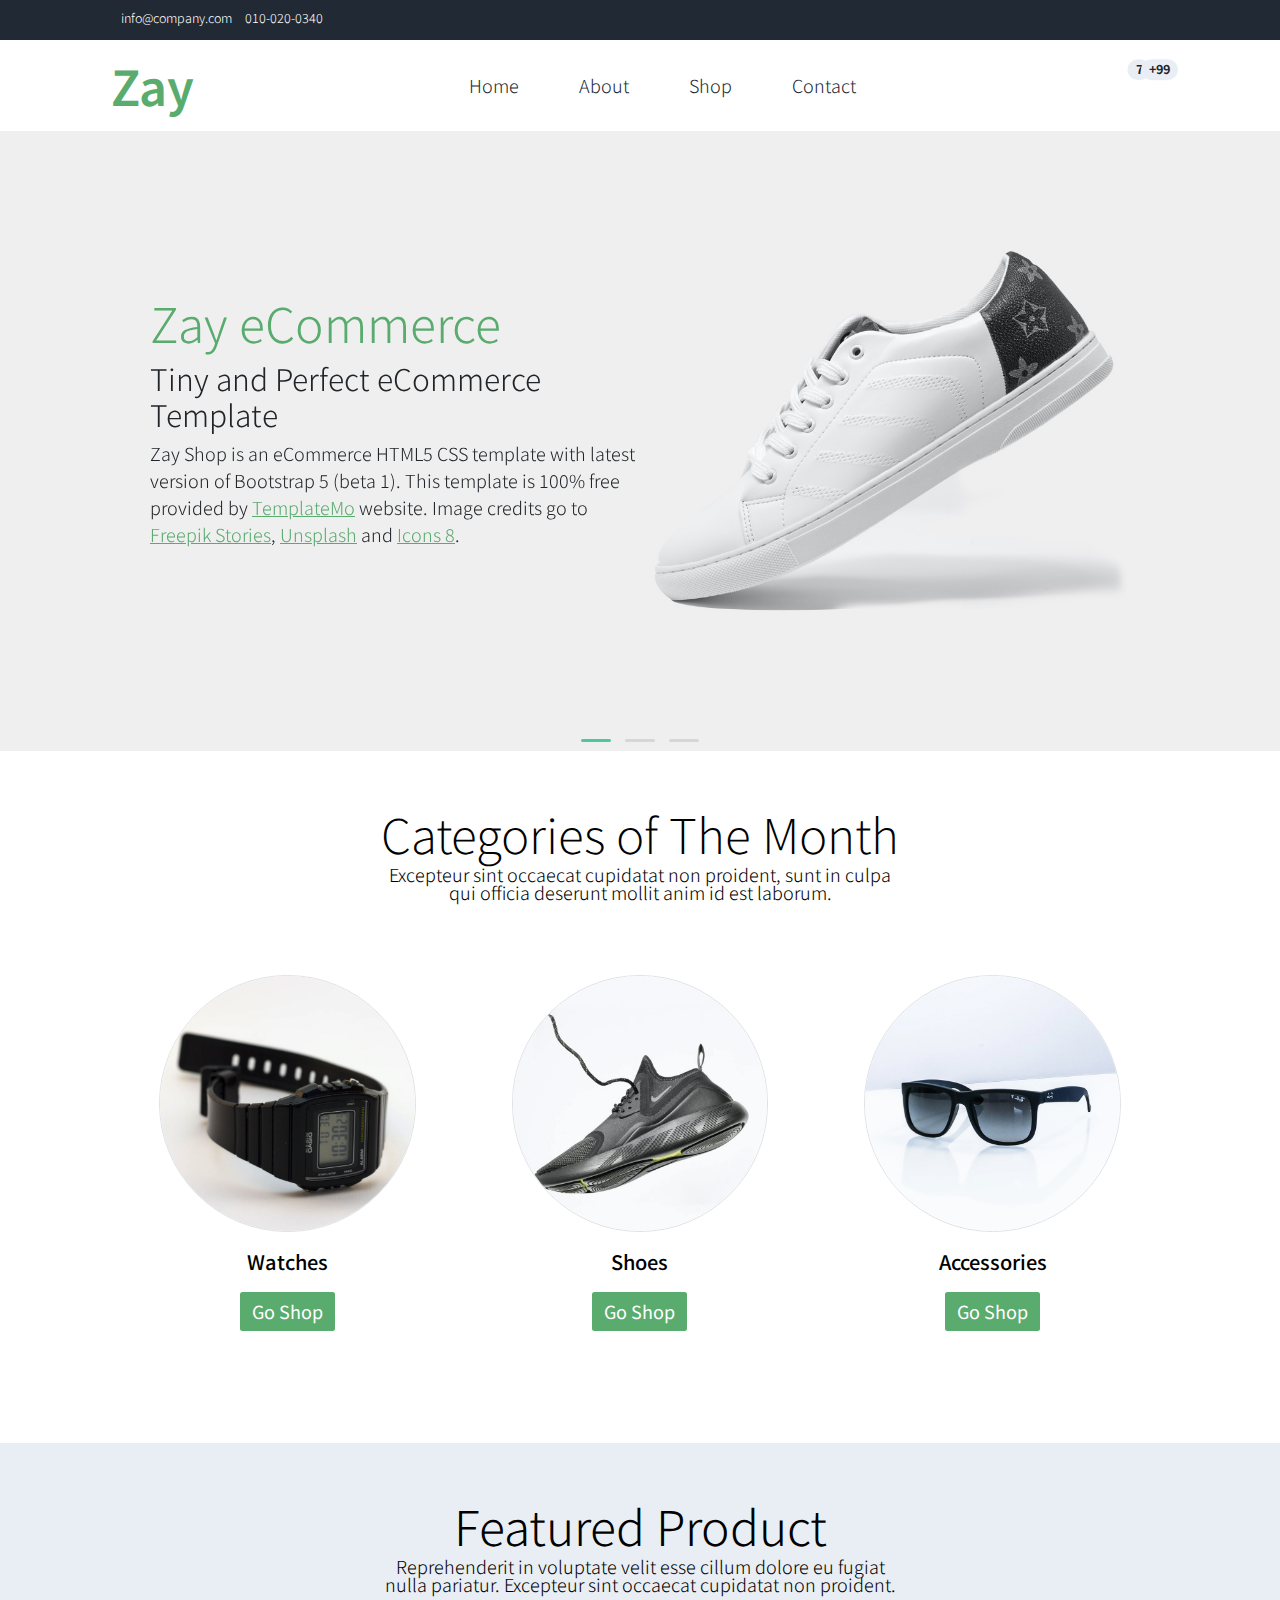
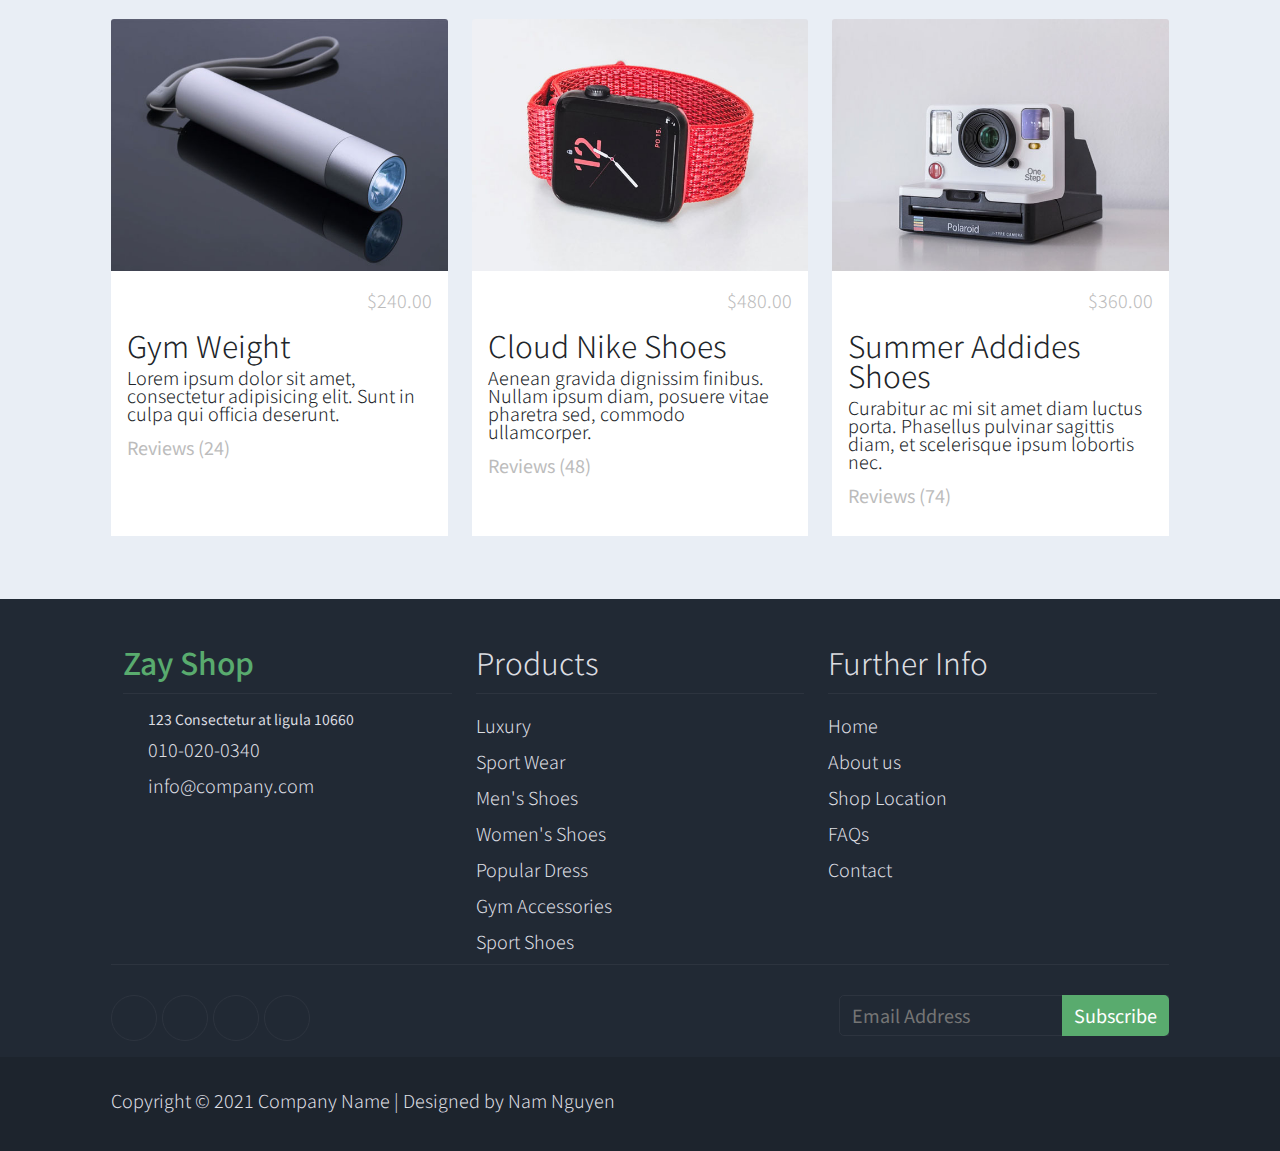
==== commit b582bcc5: "lancuoi" ====
--- a/index.html
+++ b/index.html
@@ -11,11 +11,11 @@
         rel="stylesheet">
     <link rel="stylesheet" href="https://kit-pro.fontawesome.com/releases/v5.12.0/css/pro.min.css">
     <title>Zay-Shop</title>
-    <link rel="stylesheet" href="/assets/css/owl.carousel.min.css">
-    <link rel="stylesheet" href="/assets/css/owl.theme.default.min.css">
-    <link rel="stylesheet" href="/assets/css/owl.theme.green.min.css">
-    <link rel="stylesheet" href="/assets/css/style.scss">
-    <link rel="stylesheet" href="/assets/css/style.css">
+    <link rel="stylesheet" href="./assets/css/owl.carousel.min.css">
+    <link rel="stylesheet" href="./assets/css/owl.theme.default.min.css">
+    <link rel="stylesheet" href="./assets/css/owl.theme.green.min.css">
+    <link rel="stylesheet" href="./assets/css/style.scss">
+    <link rel="stylesheet" href="./assets/css/style.css">
 </head>
 
 <body>
@@ -142,7 +142,7 @@
         </div>
     </div>
     <div class="slide-show">
-        <div id="owl-home"  class="owl-carousel owl-theme">
+        <div id="owl-home" class="owl-carousel owl-theme">
             <div class="item">
                 <div class="box-slide">
                     <img src="./assets/img/banner_img_01.jpg" alt="">
@@ -198,7 +198,7 @@
             <div class="categories-items">
                 <div class="c-item">
                     <a href="#">
-                        <img src="/assets/img/category_img_01.jpg" alt="">
+                        <img src="./assets/img/category_img_01.jpg" alt="">
                     </a>
                     <h5>Watches</h5>
                     <p>
@@ -207,7 +207,7 @@
                 </div>
                 <div class="c-item">
                     <a href="#">
-                        <img src="/assets/img/category_img_02.jpg" alt="">
+                        <img src="./assets/img/category_img_02.jpg" alt="">
                     </a>
                     <h5>Shoes</h5>
                     <p>
@@ -216,7 +216,7 @@
                 </div>
                 <div class="c-item">
                     <a href="#">
-                        <img src="/assets/img/category_img_03.jpg" alt="">
+                        <img src="./assets/img/category_img_03.jpg" alt="">
                     </a>
                     <h5>Accessories </h5>
                     <p>
@@ -238,90 +238,96 @@
             </div>
             <div class="feature-items">
                 <div class="item">
-                    <a href="product-detail.html">
-                        <img src="/assets/img/feature_prod_01.jpg" alt="">
-                    </a>
-                    <div class="cart-body">
-                        <ul class="rate-prize">
-                            <li>
-                                <div class="rate">
-                                    <i class="yellow fas fa-star"></i>
-                                    <i class="yellow fas fa-star"></i>
-                                    <i class="yellow fas fa-star"></i>
-                                    <i class="gray fas fa-star"></i>
-                                    <i class="gray fas fa-star"></i>
-                                </div>
-                            </li>
-                            <li>
-                                <div class="prize">$240.00</div>
-                            </li>
-                        </ul>
-                        <a href="">
-                            <h1>Gym Weight</h1>
-                        </a>
-                        <p class="text">Lorem ipsum dolor sit amet, consectetur adipisicing elit. Sunt in culpa qui
-                            officia deserunt.
-                        </p>
-                        <p class="text-mute">Reviews (24)</p>
-                    </div>
+                    <section>
+                        <a href="product-detail.html">
+                            <img src="./assets/img/feature_prod_01.jpg" alt="">
+                        </a>
+                        <div class="cart-body">
+                            <ul class="rate-prize">
+                                <li>
+                                    <div class="rate">
+                                        <i class="yellow fas fa-star"></i>
+                                        <i class="yellow fas fa-star"></i>
+                                        <i class="yellow fas fa-star"></i>
+                                        <i class="gray fas fa-star"></i>
+                                        <i class="gray fas fa-star"></i>
+                                    </div>
+                                </li>
+                                <li>
+                                    <div class="prize">$240.00</div>
+                                </li>
+                            </ul>
+                            <a href="">
+                                <h1>Gym Weight</h1>
+                            </a>
+                            <p class="text">Lorem ipsum dolor sit amet, consectetur adipisicing elit. Sunt in culpa qui
+                                officia deserunt.
+                            </p>
+                            <p class="text-mute">Reviews (24)</p>
+                        </div>
+                    </section>
                 </div>
 
                 <div class="item">
-                    <a href="product-detail.html">
-                        <img src="/assets/img/feature_prod_02.jpg" alt="">
-                    </a>
-                    <div class="cart-body">
-                        <ul class="rate-prize">
-                            <li>
-                                <div class="rate">
-                                    <i class="yellow fas fa-star"></i>
-                                    <i class="yellow fas fa-star"></i>
-                                    <i class="yellow fas fa-star"></i>
-                                    <i class="gray fas fa-star"></i>
-                                    <i class="gray fas fa-star"></i>
-                                </div>
-                            </li>
-                            <li>
-                                <div class="prize">$480.00</div>
-                            </li>
-                        </ul>
-                        <a href="">
-                            <h1>Cloud Nike Shoes</h1>
-                        </a>
-                        <p class="text">Aenean gravida dignissim finibus. Nullam ipsum diam, posuere vitae pharetra sed,
-                            commodo ullamcorper.
-                        </p>
-                        <p class="text-mute">Reviews (48)</p>
-                    </div>
+                    <section>
+                        <a href="product-detail.html">
+                            <img src="./assets/img/feature_prod_02.jpg" alt="">
+                        </a>
+                        <div class="cart-body">
+                            <ul class="rate-prize">
+                                <li>
+                                    <div class="rate">
+                                        <i class="yellow fas fa-star"></i>
+                                        <i class="yellow fas fa-star"></i>
+                                        <i class="yellow fas fa-star"></i>
+                                        <i class="gray fas fa-star"></i>
+                                        <i class="gray fas fa-star"></i>
+                                    </div>
+                                </li>
+                                <li>
+                                    <div class="prize">$480.00</div>
+                                </li>
+                            </ul>
+                            <a href="">
+                                <h1>Cloud Nike Shoes</h1>
+                            </a>
+                            <p class="text">Aenean gravida dignissim finibus. Nullam ipsum diam, posuere vitae pharetra sed,
+                                commodo ullamcorper.
+                            </p>
+                            <p class="text-mute">Reviews (48)</p>
+                        </div>
+                    </section>
                 </div>
 
                 <div class="item">
-                    <a href="product-detail.html">
-                        <img src="/assets/img/feature_prod_03.jpg" alt="">
-                    </a>
-                    <div class="cart-body">
-                        <ul class="rate-prize">
-                            <li>
-                                <div class="rate">
-                                    <i class="yellow fas fa-star"></i>
-                                    <i class="yellow fas fa-star"></i>
-                                    <i class="yellow fas fa-star"></i>
-                                    <i class="gray fas fa-star"></i>
-                                    <i class="gray fas fa-star"></i>
-                                </div>
-                            </li>
-                            <li>
-                                <div class="prize">$360.00</div>
-                            </li>
-                        </ul>
-                        <a href="">
-                            <h1>Summer Addides Shoes</h1>
-                        </a>
-                        <p class="text">Curabitur ac mi sit amet diam luctus porta. Phasellus pulvinar sagittis diam, et
-                            scelerisque ipsum lobortis nec.
-                        </p>
-                        <p class="text-mute">Reviews (74)</p>
-                    </div>
+                    <section>
+                        <a href="product-detail.html">
+                            <img src="./assets/img/feature_prod_03.jpg" alt="">
+                        </a>
+                        <div class="cart-body">
+                            <ul class="rate-prize">
+                                <li>
+                                    <div class="rate">
+                                        <i class="yellow fas fa-star"></i>
+                                        <i class="yellow fas fa-star"></i>
+                                        <i class="yellow fas fa-star"></i>
+                                        <i class="gray fas fa-star"></i>
+                                        <i class="gray fas fa-star"></i>
+                                    </div>
+                                </li>
+                                <li>
+                                    <div class="prize">$360.00</div>
+                                </li>
+                            </ul>
+                            <a href="">
+                                <h1>Summer Addides Shoes</h1>
+                            </a>
+                            <p class="text">Curabitur ac mi sit amet diam luctus porta. Phasellus pulvinar sagittis diam, et
+                                scelerisque ipsum lobortis nec.
+                            </p>
+                            <p class="text-mute">Reviews (74)</p>
+                        </div>
+                    </section>
                 </div>
 
             </div>
@@ -427,8 +433,8 @@
     </div>
 
     <script src="https://code.jquery.com/jquery-3.5.1.min.js"></script>
-    <script src="/assets/js/owl.carousel.min.js"></script>
-    <script src="/assets/js/main.js"></script>
+    <script src="./assets/js/owl.carousel.min.js"></script>
+    <script src="./assets/js/main.js"></script>
 </body>
 
 </html>--- a/assets/css/style.css
+++ b/assets/css/style.css
@@ -196,6 +196,12 @@
   line-height: 7rem;
   padding-right: 0.5rem;
   padding-left: 0.5rem;
+  -webkit-transition: all .4s;
+  transition: all .4s;
+}
+
+.side-bar .container .menu ul li:hover {
+  color: #59ab6e;
 }
 
 .side-bar .container .navbar {
@@ -513,24 +519,33 @@
   margin-right: 1.2rem;
 }
 
-.featured-product .container .feature-items .item:hover {
-  -webkit-box-shadow: 0px 0px 10px 2px #e1e1e1;
-          box-shadow: 0px 0px 10px 2px #e1e1e1;
-}
-
-.featured-product .container .feature-items .item img {
+.featured-product .container .feature-items .item section {
+  height: 100%;
+  display: -webkit-box;
+  display: -ms-flexbox;
+  display: flex;
+  -webkit-box-orient: vertical;
+  -webkit-box-direction: normal;
+      -ms-flex-direction: column;
+          flex-direction: column;
+}
+
+.featured-product .container .feature-items .item section img {
   width: 100%;
   border-top-left-radius: 0.3rem;
   border-top-right-radius: 0.3rem;
 }
 
-.featured-product .container .feature-items .item .cart-body {
+.featured-product .container .feature-items .item section .cart-body {
   padding: 1.6rem 1.6rem;
   background: white;
   line-height: 1.5;
-}
-
-.featured-product .container .feature-items .item .cart-body ul {
+  -webkit-box-flex: 1;
+      -ms-flex: 1 1 auto;
+          flex: 1 1 auto;
+}
+
+.featured-product .container .feature-items .item section .cart-body ul {
   display: -webkit-box;
   display: -ms-flexbox;
   display: flex;
@@ -542,41 +557,54 @@
   font-size: 1.8rem;
 }
 
-.featured-product .container .feature-items .item .cart-body ul .rate {
+.featured-product .container .feature-items .item section .cart-body ul .rate {
   font-weight: 800;
 }
 
-.featured-product .container .feature-items .item .cart-body ul .rate .yellow {
+.featured-product .container .feature-items .item section .cart-body ul .rate .yellow {
   color: #ede861;
 }
 
-.featured-product .container .feature-items .item .cart-body ul .rate .gray {
+.featured-product .container .feature-items .item section .cart-body ul .rate .gray {
   color: #bcbcbc;
 }
 
-.featured-product .container .feature-items .item .cart-body ul .prize {
+.featured-product .container .feature-items .item section .cart-body ul .prize {
   color: #bcbcbc;
   font-weight: 300;
 }
 
-.featured-product .container .feature-items .item .cart-body h1 {
+.featured-product .container .feature-items .item section .cart-body h1 {
   color: #212529;
   font-size: 3rem;
   margin-bottom: 0.8rem;
   font-weight: 300;
 }
 
-.featured-product .container .feature-items .item .cart-body .text {
+.featured-product .container .feature-items .item section .cart-body .text {
   color: #212529;
   font-size: 1.8rem;
   font-weight: 300;
   margin-bottom: 1.6rem;
 }
 
-.featured-product .container .feature-items .item .cart-body .text-mute {
+.featured-product .container .feature-items .item section .cart-body .text-mute {
   color: #bcbcbc;
   font-size: 1.8rem;
   margin-bottom: 1.6rem;
+}
+
+.featured-product .container .feature-items .item:hover {
+  -webkit-box-shadow: 0px 0px 10px 2px #e1e1e1;
+          box-shadow: 0px 0px 10px 2px #e1e1e1;
+}
+
+.featured-product .container .feature-items .item:first-of-type {
+  margin-left: 0;
+}
+
+.featured-product .container .feature-items .item:last-of-type {
+  margin-right: 0;
 }
 
 .footer {
@@ -1974,6 +2002,12 @@
   .side-bar .container .navbar {
     display: none;
   }
+  .categories .container .categories-intro section {
+    width: 100%;
+  }
+  .featured-product .container .feature-intro section {
+    width: 100%;
+  }
   .our-brand .container .brand-intro div {
     margin: 0;
   }
@@ -2030,7 +2064,7 @@
   .categories .container .categories-items .c-item {
     width: 100%;
   }
-  .featured-product .container .feature-intro {
+  .featured-product .container .feature-intro section {
     width: 100%;
   }
   .featured-product .container .feature-items {
@@ -2040,6 +2074,7 @@
   }
   .featured-product .container .feature-items .item {
     width: 100%;
+    margin-left: 0;
   }
   .feature-items {
     -webkit-box-orient: vertical;
@@ -2065,6 +2100,15 @@
   .contact-form .container .form form .name-email .item:last-of-type {
     padding-left: 0;
   }
+  .shop .container .main .main-product .top-menu {
+    -webkit-box-orient: vertical;
+    -webkit-box-direction: normal;
+        -ms-flex-direction: column;
+            flex-direction: column;
+  }
+  .shop .container .main .main-product .top-menu .right {
+    width: 100%;
+  }
   .footer .container {
     margin: 0 1.4rem;
     padding: 0;
